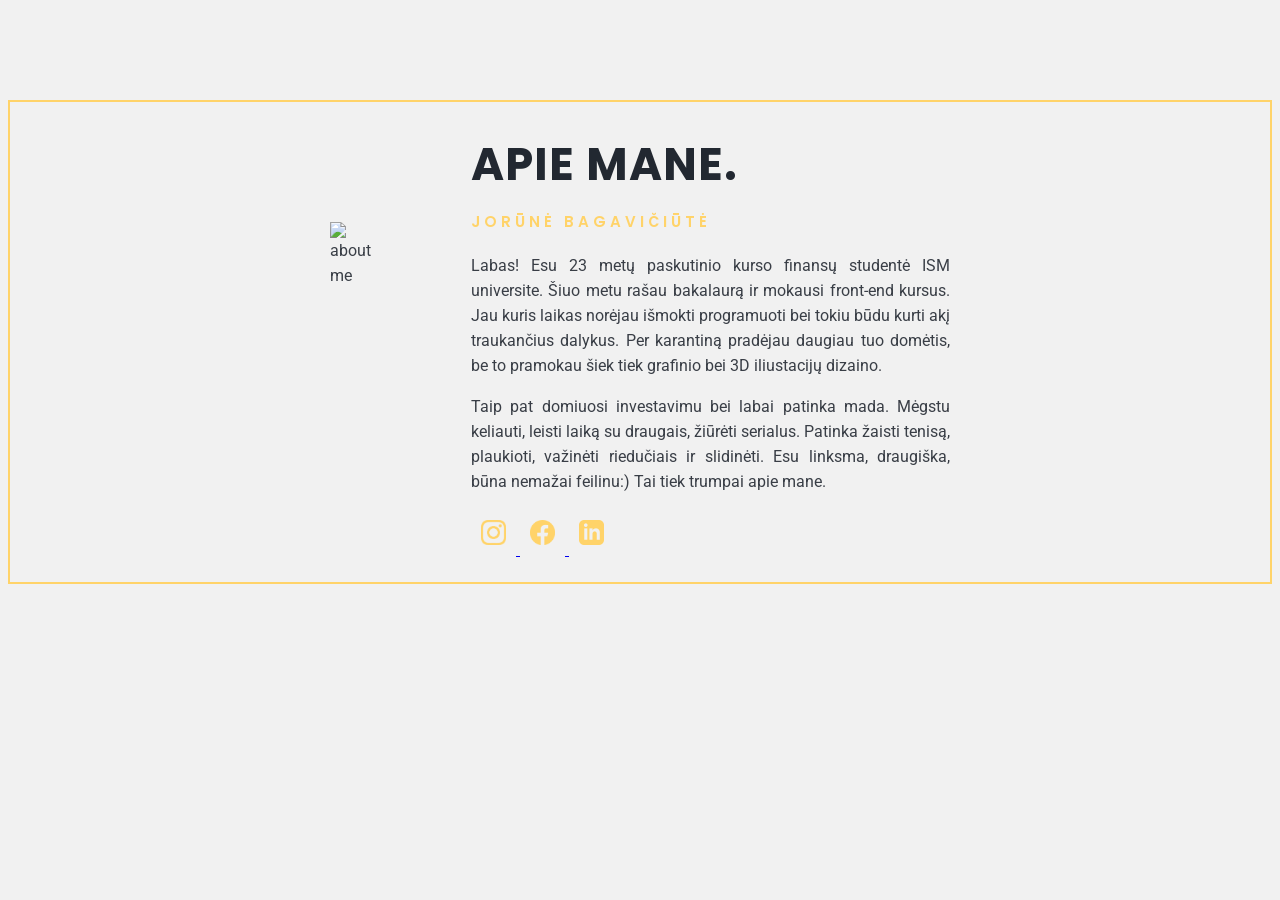
==== index.html @ 6f7dd6dc "Rename apiemane.html to index.html" ====
<!DOCTYPE html>
<html lang="en" dir="ltr">
  <head>
    <meta charset="utf-8">
    <title>Apie mane</title>
    <link rel="preconnect" href="https://fonts.googleapis.com">
    <link rel="preconnect" href="https://fonts.gstatic.com" crossorigin>
    <link href="https://fonts.googleapis.com/css2?family=Poppins:wght@400;600;900&family=Roboto:wght@300&display=swap" rel="stylesheet">
    <link rel="stylesheet" href="apiemane.css">
  </head>
  <body>
    <div class="paragraph">
        <div class="image">
          <img class="photo" src="ft.png" alt="about me">
        </div>
        <div class="about">
        <h1 class="title">Apie mane.</h1>
        <p class="name">Jorūnė Bagavičiūtė</p>
        <p class="text">Labas! Esu 23 metų paskutinio kurso finansų studentė ISM universite. Šiuo metu rašau bakalaurą ir mokausi
          front-end kursus. Jau kuris laikas norėjau išmokti programuoti bei tokiu būdu kurti akį traukančius dalykus. Per karantiną pradėjau daugiau tuo domėtis,
          be to pramokau šiek tiek grafinio bei 3D iliustacijų dizaino.</p>
        <p class="text">Taip pat domiuosi investavimu bei labai patinka mada. Mėgstu keliauti, leisti laiką su draugais, žiūrėti serialus.
            Patinka žaisti tenisą, plaukioti, važinėti riedučiais ir slidinėti. Esu linksma, draugiška, būna nemažai feilinu:) Tai tiek trumpai apie mane.</p>
          <div id="social">
            <a href="https://www.instagram.com/jorunee/" target="_blank">
              <img class="icons" src="ig.png" alt="ig">
            </a>
            <a href="https://www.facebook.com/jorune.bagaviciute" target="_blank">
              <img class="icons" src="fb.png" alt="fb">
            </a>
            <a href="https://www.linkedin.com/in/jor%C5%ABn%C4%97-bagavi%C4%8Di%C5%ABt%C4%97-67803a180/" target="_blank">
              <img class="icons" src="linkedin.png" alt="linkedin">
            </a>
          </div>
        </div>
      </div>
  </body>
</html>
---- apiemane.css ----
body{
  background-color: #F1F1F1
}

.title{
  font-family: Poppins;
  letter-spacing: 1px;
  text-transform: uppercase;
  font-size: 45px;
  color: #222831;
}
.name{
  font-family: Poppins;
  text-transform: uppercase;
  font-size: 15px;
  font-weight: 600;
  color: #FFD369;
  letter-spacing: 4px;
  line-height: 30px;
}

.paragraph{
  font-family: Roboto;
  line-height: 25px;
  text-align: justify;
  display: flex;
  margin-top: 100px;
  color: #393E46;
  border-width: 20px;
  border-color: #FFD369;
  border-style: solid;
  border-width: 2px;
  padding: 20px;

}
.text{
  margin-right: 300px;
}

.photo{
  width: 300px;
  height: 300px;
  margin-left: 300px;
  margin-right: 100px;
  margin-top: 100px;
}


.icons{
  width: 25px;
  height:25px;
  margin: 10px;
}
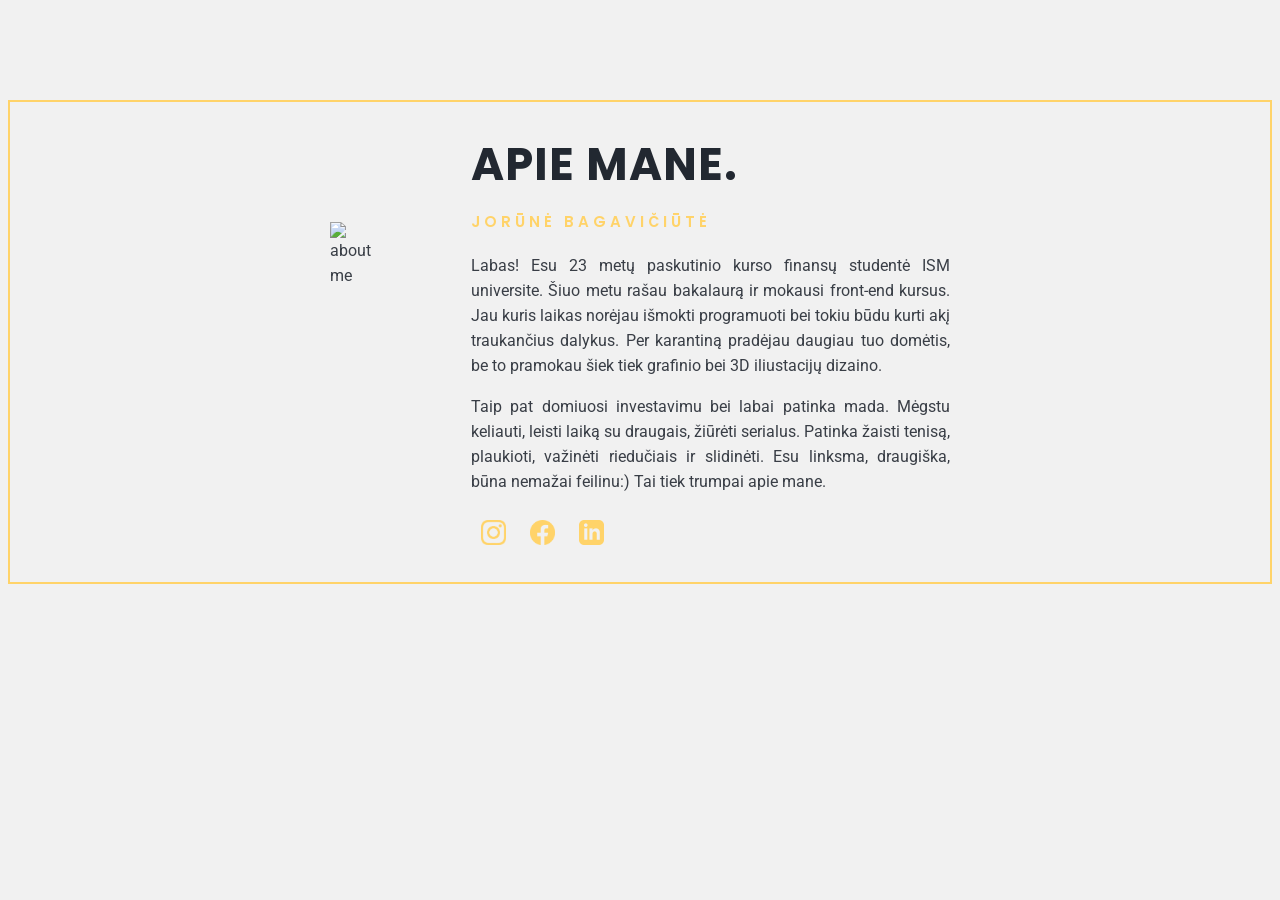
==== commit 777bfb4b: "Update index.html" ====
--- a/index.html
+++ b/index.html
@@ -22,15 +22,9 @@
         <p class="text">Taip pat domiuosi investavimu bei labai patinka mada. Mėgstu keliauti, leisti laiką su draugais, žiūrėti serialus.
             Patinka žaisti tenisą, plaukioti, važinėti riedučiais ir slidinėti. Esu linksma, draugiška, būna nemažai feilinu:) Tai tiek trumpai apie mane.</p>
           <div id="social">
-            <a href="https://www.instagram.com/jorunee/" target="_blank">
-              <img class="icons" src="ig.png" alt="ig">
-            </a>
-            <a href="https://www.facebook.com/jorune.bagaviciute" target="_blank">
-              <img class="icons" src="fb.png" alt="fb">
-            </a>
-            <a href="https://www.linkedin.com/in/jor%C5%ABn%C4%97-bagavi%C4%8Di%C5%ABt%C4%97-67803a180/" target="_blank">
-              <img class="icons" src="linkedin.png" alt="linkedin">
-            </a>
+            <a href="https://www.instagram.com/jorunee/" target="_blank"> <img class="icons" src="ig.png" alt="ig"></a>
+            <a href="https://www.facebook.com/jorune.bagaviciute" target="_blank"><img class="icons" src="fb.png" alt="fb"></a>
+            <a href="https://www.linkedin.com/in/jor%C5%ABn%C4%97-bagavi%C4%8Di%C5%ABt%C4%97-67803a180/" target="_blank"><img class="icons" src="linkedin.png" alt="linkedin"></a>
           </div>
         </div>
       </div>
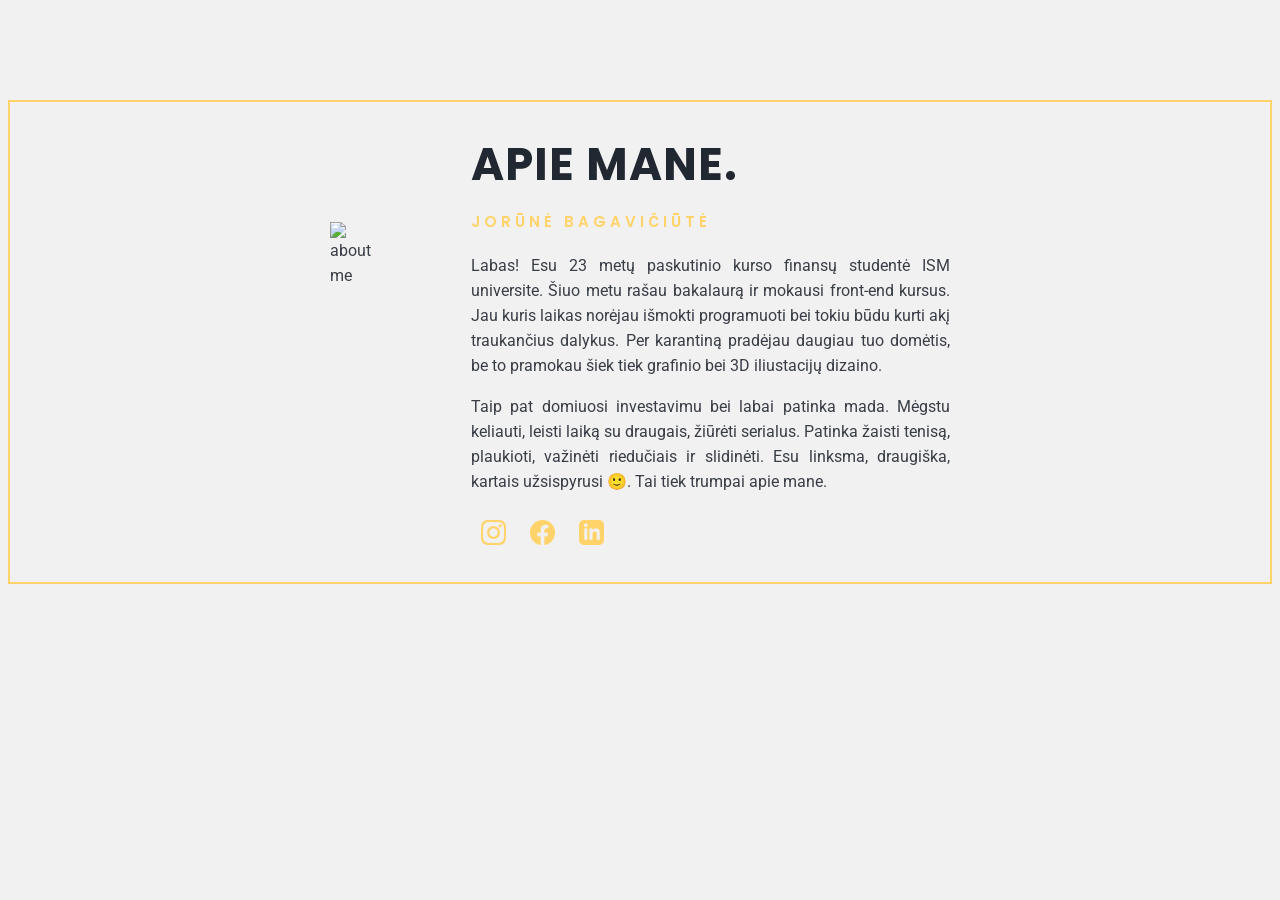
==== commit 695a2ad5: "Update index.html" ====
--- a/index.html
+++ b/index.html
@@ -6,7 +6,7 @@
     <link rel="preconnect" href="https://fonts.googleapis.com">
     <link rel="preconnect" href="https://fonts.gstatic.com" crossorigin>
     <link href="https://fonts.googleapis.com/css2?family=Poppins:wght@400;600;900&family=Roboto:wght@300&display=swap" rel="stylesheet">
-    <link rel="stylesheet" href="apiemane.css">
+    <link rel="stylesheet" href="style.css">
   </head>
   <body>
     <div class="paragraph">
@@ -20,12 +20,10 @@
           front-end kursus. Jau kuris laikas norėjau išmokti programuoti bei tokiu būdu kurti akį traukančius dalykus. Per karantiną pradėjau daugiau tuo domėtis,
           be to pramokau šiek tiek grafinio bei 3D iliustacijų dizaino.</p>
         <p class="text">Taip pat domiuosi investavimu bei labai patinka mada. Mėgstu keliauti, leisti laiką su draugais, žiūrėti serialus.
-            Patinka žaisti tenisą, plaukioti, važinėti riedučiais ir slidinėti. Esu linksma, draugiška, būna nemažai feilinu:) Tai tiek trumpai apie mane.</p>
-          <div id="social">
+            Patinka žaisti tenisą, plaukioti, važinėti riedučiais ir slidinėti. Esu linksma, draugiška, kartais užsispyrusi 🙂. Tai tiek trumpai apie mane.</p>
             <a href="https://www.instagram.com/jorunee/" target="_blank"> <img class="icons" src="ig.png" alt="ig"></a>
             <a href="https://www.facebook.com/jorune.bagaviciute" target="_blank"><img class="icons" src="fb.png" alt="fb"></a>
             <a href="https://www.linkedin.com/in/jor%C5%ABn%C4%97-bagavi%C4%8Di%C5%ABt%C4%97-67803a180/" target="_blank"><img class="icons" src="linkedin.png" alt="linkedin"></a>
-          </div>
         </div>
       </div>
   </body>
--- a/style.css
+++ b/style.css
@@ -0,0 +1,53 @@
+body{
+  background-color: #F1F1F1
+}
+
+.title{
+  font-family: Poppins;
+  letter-spacing: 1px;
+  text-transform: uppercase;
+  font-size: 45px;
+  color: #222831;
+}
+.name{
+  font-family: Poppins;
+  text-transform: uppercase;
+  font-size: 15px;
+  font-weight: 600;
+  color: #FFD369;
+  letter-spacing: 4px;
+  line-height: 30px;
+}
+
+.paragraph{
+  font-family: Roboto;
+  line-height: 25px;
+  text-align: justify;
+  display: flex;
+  margin-top: 100px;
+  color: #393E46;
+  border-width: 20px;
+  border-color: #FFD369;
+  border-style: solid;
+  border-width: 2px;
+  padding: 20px;
+
+}
+.text{
+  margin-right: 300px;
+}
+
+.photo{
+  width: 300px;
+  height: 300px;
+  margin-left: 300px;
+  margin-right: 100px;
+  margin-top: 100px;
+}
+
+
+.icons{
+  width: 25px;
+  height:25px;
+  margin: 10px;
+}
